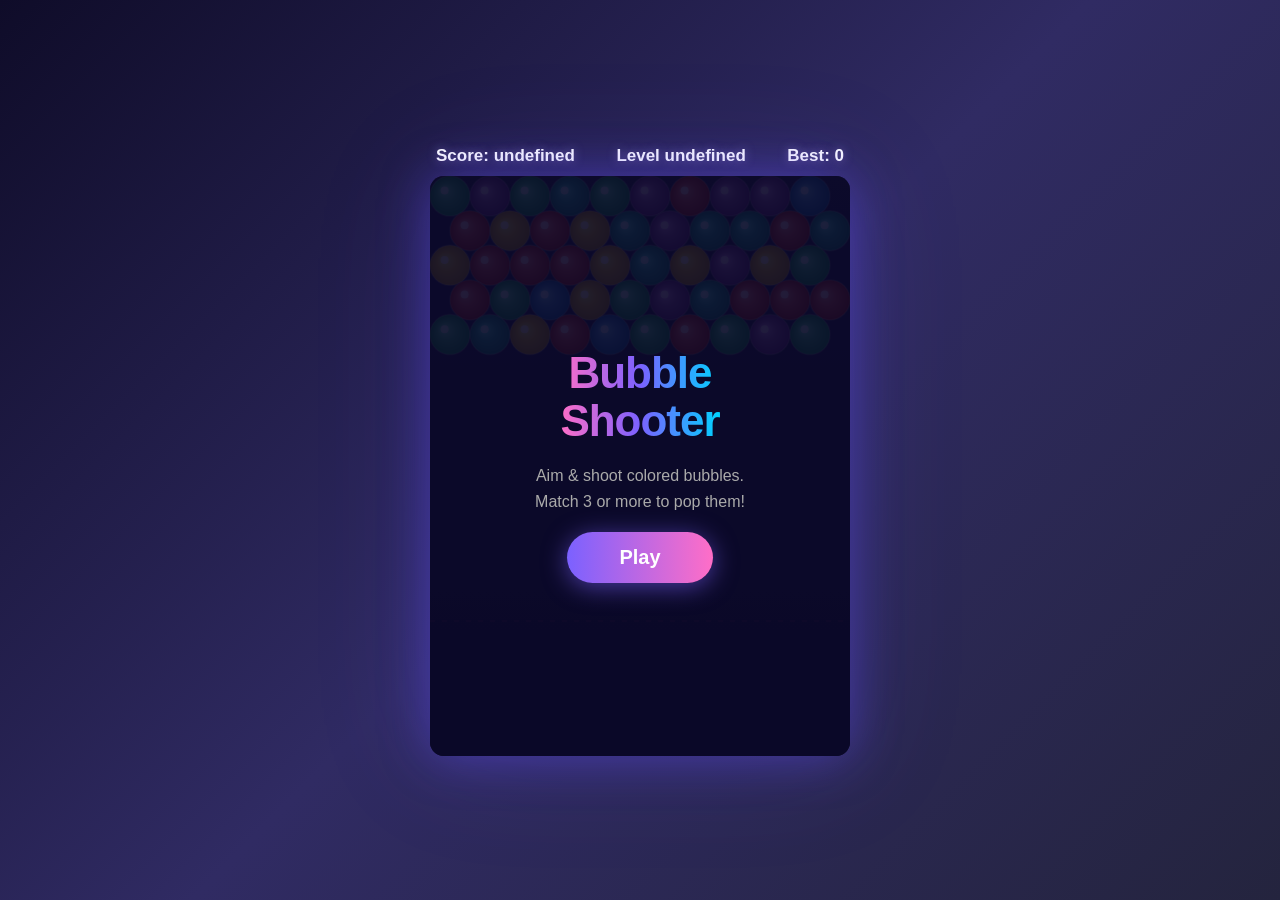
==== bubble-game/index.html @ b073822d "Add Bubble Shooter game (Microsoft Bubble style) Single-file HTML/CSS/JS game — no build step, open " ====
<!DOCTYPE html>
<html lang="en">
<head>
<meta charset="UTF-8">
<meta name="viewport" content="width=device-width, initial-scale=1.0">
<title>Bubble Shooter</title>
<style>
  * { margin: 0; padding: 0; box-sizing: border-box; }
  body {
    background: linear-gradient(135deg, #0f0c29, #302b63, #24243e);
    display: flex; justify-content: center; align-items: center;
    min-height: 100vh; font-family: 'Segoe UI', Tahoma, sans-serif;
    overflow: hidden; user-select: none;
  }
  #wrapper {
    position: relative; display: flex;
    flex-direction: column; align-items: center; gap: 8px;
  }
  #hud {
    display: flex; justify-content: space-between;
    width: 420px; color: #fff; font-size: 17px; font-weight: 600;
    text-shadow: 0 0 10px rgba(180,160,255,0.5); padding: 2px 6px;
  }
  canvas { display: block; border-radius: 14px; cursor: crosshair;
    box-shadow: 0 0 50px rgba(100,80,255,0.45), 0 0 120px rgba(100,80,255,0.15); }
  #overlay {
    position: absolute; top: 32px; left: 0;
    width: 420px; height: 580px;
    display: flex; flex-direction: column; align-items: center;
    justify-content: center; gap: 18px;
    background: rgba(10,8,40,0.90); border-radius: 14px; color: #fff; z-index: 10;
  }
  #overlay h1 {
    font-size: 44px; font-weight: 900; text-align: center; line-height: 1.1;
    background: linear-gradient(90deg, #ff6ec7, #7b61ff, #00d2ff);
    -webkit-background-clip: text; -webkit-text-fill-color: transparent;
    background-clip: text; letter-spacing: -1px;
  }
  #overlay .subtitle { font-size:16px; color:#aaa; text-align:center; line-height:1.6; max-width:280px; }
  #overlay .big-score { font-size:32px; font-weight:800; color:#ffde59; text-shadow:0 0 20px rgba(255,222,89,0.4); }
  #overlay .best-score { font-size:18px; color:#aaa; }
</style>
</head>
<body>
<div id="wrapper">
  <div id="hud">
    <span id="score-el">Score: 0</span>
    <span id="level-el">Level 1</span>
    <span id="hi-el">Best: 0</span>
  </div>
  <canvas id="c" width="420" height="580"></canvas>
  <div id="overlay">
    <h1>Bubble<br>Shooter</h1>
    <p class="subtitle">Aim &amp; shoot colored bubbles.<br>Match 3 or more to pop them!</p>
    <button id="play-btn">Play</button>
  </div>
</div>
<script>
'use strict';
const CV  = document.getElementById('c');
const ctx = CV.getContext('2d');
const W = CV.width, H = CV.height;  // 420 × 580

const R     = 20;
const D     = R * 2;
const COLS  = 10;
const ROW_H = R * Math.sqrt(3);     // ≈ 34.64
const COLORS = ['#e74c3c','#3498db','#2ecc71','#f1c40f','#9b59b6','#1abc9c'];
const SX    = W / 2;                // shooter center-x
const SY    = H - 55;               // shooter center-y
const NX    = W - 36;               // "next" preview x
const NY    = SY;
const SPD   = 13;                   // projectile speed px/frame
const DLIM  = SY - R * 4;          // danger Y – game over when bubbles pass this

// ── persistence ──────────────────────────────────────────────────────────────
function getHi()  { try { return +localStorage.getItem('bsHi') || 0; } catch { return 0; } }
function setHi(v) { try { localStorage.setItem('bsHi', v); } catch {} }

// ── grid ──────────────────────────────────────────────────────────────────────
// All rows have COLS=10 bubbles.
// Even-absolute rows have no horizontal offset; odd-absolute rows shift right by R.
// "absolute" row index = gridIndex + topAbs, where topAbs tracks prepended rows.
// This keeps existing bubbles' visual positions stable across dropRow() calls.

let grid;       // grid[i] = array of COLS colours (or null)
let topAbs;     // absolute index of grid[0]; decrements each dropRow

function absRow(gi) { return gi + topAbs; }

function colX(col, gi) {
  const isOdd = (((absRow(gi) % 2) + 2) % 2) !== 0;   // safe modulo for negatives
  return R + col * D + (isOdd ? R : 0);
}
function rowY(gi) { return R + gi * ROW_H; }

function makeRow() {
  return Array.from({length: COLS}, () => COLORS[Math.floor(Math.random() * COLORS.length)]);
}
function makeGrid(rows) {
  return Array.from({length: rows}, makeRow);
}

// ── neighbours (hex grid) ────────────────────────────────────────────────────
// Odd-absolute rows are shifted right by R relative to even ones.
// Neighbour offsets depend on whether the current absolute row is odd.
function neighbours(gi, col) {
  const odd = (((absRow(gi) % 2) + 2) % 2) !== 0;
  return [
    [gi-1, odd ? col   : col-1],
    [gi-1, odd ? col+1 : col  ],
    [gi,   col-1],
    [gi,   col+1],
    [gi+1, odd ? col   : col-1],
    [gi+1, odd ? col+1 : col  ],
  ].filter(([r,c]) => r >= 0 && r < grid.length && c >= 0 && c < COLS && grid[r][c] !== null);
}

// ── flood-fill cluster (iterative) ──────────────────────────────────────────
function cluster(gi, col, color) {
  const seen = new Set(), stack = [[gi,col]], res = [];
  while (stack.length) {
    const [r,c] = stack.pop();
    const k = r * 100 + c;
    if (seen.has(k)) continue;
    if (r < 0 || r >= grid.length || c < 0 || c >= COLS) continue;
    if (grid[r][c] !== color) continue;
    seen.add(k); res.push([r,c]);
    for (const nb of neighbours(r,c)) stack.push(nb);
  }
  return res;
}

// ── find bubbles detached from top row (BFS) ─────────────────────────────────
function findFloating() {
  const attached = new Set(), queue = [];
  for (let c = 0; c < COLS; c++) {
    if (grid.length > 0 && grid[0][c] !== null) {
      const k = c;
      if (!attached.has(k)) { attached.add(k); queue.push([0,c]); }
    }
  }
  let head = 0;
  while (head < queue.length) {
    const [r,c] = queue[head++];
    for (const [nr,nc] of neighbours(r,c)) {
      const k = nr*100+nc;
      if (!attached.has(k)) { attached.add(k); queue.push([nr,nc]); }
    }
  }
  const fl = [];
  for (let r = 0; r < grid.length; r++)
    for (let c = 0; c < COLS; c++)
      if (grid[r][c] !== null && !attached.has(r*100+c)) fl.push([r,c]);
  return fl;
}

// ── snap to nearest empty cell ────────────────────────────────────────────────
function snapCell(px, py) {
  let br = -1, bc = -1, bd = Infinity;
  const maxR = grid.length + 1;   // allow one virtual row beyond grid bottom
  for (let r = 0; r < maxR; r++) {
    for (let c = 0; c < COLS; c++) {
      if (r < grid.length && grid[r][c] !== null) continue;
      const dx = px - colX(c,r), dy = py - rowY(r);
      const d = dx*dx + dy*dy;
      if (d < bd) { bd=d; br=r; bc=c; }
    }
  }
  return [br, bc];
}

// ── place projectile & resolve ────────────────────────────────────────────────
let score, hiScore, level, dropTimer, particles;
let shootColor, nextColor, projectile;
let aimX, aimY, gameState, rafId, lastTs;

function place() {
  const [sr,sc] = snapCell(projectile.x, projectile.y);
  if (sr < 0) { projectile = null; return; }
  while (grid.length <= sr) grid.push(Array(COLS).fill(null));
  grid[sr][sc] = projectile.color;
  projectile = null;

  const hit = cluster(sr, sc, grid[sr][sc]);
  if (hit.length >= 3) {
    hit.forEach(([r,c]) => { burst(colX(c,r), rowY(r), grid[r][c]); grid[r][c] = null; });
    score += hit.length * 10 * level;
    const fell = findFloating();
    fell.forEach(([r,c]) => { burst(colX(c,r), rowY(r), grid[r][c]); grid[r][c] = null; score += 5*level; });
    if (countBubbles() === 0) { levelUp(); return; }
  }

  if (isTooLow()) { endGame(); return; }
  updateHUD();
}

function countBubbles() {
  let n = 0;
  for (const row of grid) for (const v of row) if (v !== null) n++;
  return n;
}
function isTooLow() {
  for (let r = 0; r < grid.length; r++)
    for (let c = 0; c < COLS; c++)
      if (grid[r][c] !== null && rowY(r)+R > DLIM) return true;
  return false;
}

function levelUp() {
  level++;
  topAbs = 0;
  grid = makeGrid(4 + Math.min(level, 6));
  dropTimer = 0;
  updateHUD();
}

// ── drop a row from the top ───────────────────────────────────────────────────
// Decrement topAbs FIRST so new row inherits the next absolute index.
// Existing bubbles' absolute indices are unchanged → no visual hex shift.
function dropRow() {
  topAbs--;                    // existing grid[i] now maps to absRow i+(topAbs) which is +1 higher
  grid.unshift(makeRow());     // grid[0] = new row at absolute index topAbs
  if (isTooLow()) endGame();
}

// ── particles ─────────────────────────────────────────────────────────────────
function burst(x, y, color) {
  for (let i = 0; i < 9; i++) {
    const a = (Math.PI*2*i)/9;
    particles.push({
      x, y,
      vx: Math.cos(a)*(2.5+Math.random()*3.5),
      vy: Math.sin(a)*(2.5+Math.random()*3.5),
      r: 3+Math.random()*4, color, life:1
    });
  }
}

// ── colour helpers ────────────────────────────────────────────────────────────
function adj(hex, amt) {
  const n = parseInt(hex.replace('#',''), 16);
  const r = Math.min(255, Math.max(0, (n>>16)       + amt));
  const g = Math.min(255, Math.max(0, ((n>>8)&0xff) + amt));
  const b = Math.min(255, Math.max(0, (n&0xff)      + amt));
  return `rgb(${r},${g},${b})`;
}

// ── drawing ──────────────────────────────────────────────────────────────────
function drawBubble(x, y, color, alpha, scale) {
  const a = alpha ?? 1, s = scale ?? 1, r = R*s;
  ctx.save();
  ctx.globalAlpha = a;
  ctx.beginPath(); ctx.arc(x, y, r, 0, Math.PI*2);
  const gr = ctx.createRadialGradient(x-r*.3, y-r*.32, r*.05, x, y, r);
  gr.addColorStop(0, adj(color, 70));
  gr.addColorStop(.45, color);
  gr.addColorStop(1, adj(color,-50));
  ctx.fillStyle = gr; ctx.fill();
  ctx.beginPath(); ctx.arc(x-r*.27, y-r*.27, r*.20, 0, Math.PI*2);
  ctx.fillStyle = 'rgba(255,255,255,0.6)'; ctx.fill();
  ctx.beginPath(); ctx.arc(x, y, r, 0, Math.PI*2);
  ctx.strokeStyle = 'rgba(255,255,255,0.18)'; ctx.lineWidth = 1.5; ctx.stroke();
  ctx.restore();
}

function drawBG() {
  const bg = ctx.createLinearGradient(0,0,0,H);
  bg.addColorStop(0, '#1a1a40'); bg.addColorStop(1, '#0c0c28');
  ctx.fillStyle = bg; ctx.fillRect(0,0,W,H);
}

function drawDanger() {
  ctx.save();
  ctx.strokeStyle='rgba(255,60,60,0.30)'; ctx.lineWidth=1;
  ctx.setLineDash([5,7]);
  ctx.beginPath(); ctx.moveTo(0,DLIM); ctx.lineTo(W,DLIM); ctx.stroke();
  ctx.restore();
}

function drawAim() {
  if (projectile) return;
  let dx = aimX-SX, dy = aimY-SY;
  if (dy >= -8) return;
  const len = Math.hypot(dx,dy); dx/=len; dy/=len;
  ctx.save();
  ctx.strokeStyle='rgba(255,255,255,0.22)'; ctx.lineWidth=1.5; ctx.setLineDash([7,9]);
  ctx.beginPath();
  let x=SX, y=SY; ctx.moveTo(x,y);
  for (let i=0; i<200 && y>R; i++) {
    x+=dx*16; y+=dy*16;
    if (x-R < 0)  { x=R+(R-x); dx=-dx; }
    if (x+R > W)  { x=W-R-(x-(W-R)); dx=-dx; }
    ctx.lineTo(x,y);
  }
  ctx.stroke(); ctx.restore();
}

function drawShooter() {
  let dx = aimX-SX, dy = aimY-SY;
  if (dy >= 0) { dx=0; dy=-1; }
  const ang = Math.atan2(dy,dx);
  ctx.save(); ctx.translate(SX,SY);
  // base
  ctx.beginPath(); ctx.arc(0,0,24,0,Math.PI*2);
  const bg = ctx.createRadialGradient(-6,-6,2,0,0,24);
  bg.addColorStop(0,'#a08cff'); bg.addColorStop(1,'#3a2a88');
  ctx.fillStyle=bg; ctx.fill();
  ctx.strokeStyle='rgba(255,255,255,0.25)'; ctx.lineWidth=2; ctx.stroke();
  // barrel
  ctx.rotate(ang);
  ctx.fillStyle='#7b61ff';
  ctx.fillRect(-6,-R-22,12,R+22);
  ctx.fillStyle='#9a84ff';
  ctx.fillRect(-3,-R-22,6,R+22);
  ctx.restore();
  drawBubble(SX, SY, shootColor, 1, .72);
}

function drawNext() {
  ctx.save();
  ctx.font='10px Segoe UI'; ctx.fillStyle='rgba(255,255,255,0.45)'; ctx.textAlign='center';
  ctx.fillText('NEXT', NX, NY-R-8);
  ctx.restore();
  drawBubble(NX, NY, nextColor, 1, .62);
}

function render() {
  drawBG();
  for (let r=0; r<grid.length; r++)
    for (let c=0; c<COLS; c++)
      if (grid[r][c]!==null) drawBubble(colX(c,r), rowY(r), grid[r][c]);
  for (const p of particles) {
    ctx.save(); ctx.globalAlpha=p.life*.9;
    ctx.beginPath(); ctx.arc(p.x,p.y,p.r*p.life,0,Math.PI*2);
    ctx.fillStyle=p.color; ctx.fill(); ctx.restore();
  }
  drawDanger();
  if (gameState==='play') {
    drawAim(); drawShooter(); drawNext();
    if (projectile) drawBubble(projectile.x, projectile.y, projectile.color);
  }
}

// ── game loop ─────────────────────────────────────────────────────────────────
function loop(ts) {
  if (gameState !== 'play') return;
  const dt = Math.min(ts - lastTs, 50); lastTs = ts;

  if (projectile) {
    projectile.x += projectile.vx;
    projectile.y += projectile.vy;
    if (projectile.x-R < 0) { projectile.x=R; projectile.vx=Math.abs(projectile.vx); }
    if (projectile.x+R > W) { projectile.x=W-R; projectile.vx=-Math.abs(projectile.vx); }
    if (projectile.y-R <= 0) { projectile.y=R; place(); }
    else {
      let hit=false;
      outer: for (let r=0; r<grid.length; r++)
        for (let c=0; c<COLS; c++) {
          if (!grid[r][c]) continue;
          const dx=projectile.x-colX(c,r), dy=projectile.y-rowY(r);
          if (dx*dx+dy*dy < (D-1)*(D-1)) { hit=true; break outer; }
        }
      if (hit) place();
    }
  }

  for (const p of particles) { p.x+=p.vx; p.y+=p.vy; p.vy+=.10; p.life-=.035; }
  for (let i=particles.length-1; i>=0; i--) if (particles[i].life<=0) particles.splice(i,1);

  dropTimer += dt;
  if (dropTimer >= Math.max(14000 - level*1200, 5000)) { dropTimer=0; dropRow(); }

  render();
  rafId = requestAnimationFrame(loop);
}

// ── shoot ─────────────────────────────────────────────────────────────────────
function shoot(tx, ty) {
  if (gameState!=='play' || projectile) return;
  const dx=tx-SX, dy=ty-SY;
  if (dy >= -8) return;
  const len=Math.hypot(dx,dy);
  projectile = { x:SX, y:SY, vx:(dx/len)*SPD, vy:(dy/len)*SPD, color:shootColor };
  shootColor = nextColor;
  nextColor  = COLORS[Math.floor(Math.random()*COLORS.length)];
}

// ── HUD ───────────────────────────────────────────────────────────────────────
function updateHUD() {
  document.getElementById('score-el').textContent = `Score: ${score}`;
  document.getElementById('level-el').textContent = `Level ${level}`;
  document.getElementById('hi-el').textContent    = `Best: ${hiScore}`;
}

// ── overlay helpers ───────────────────────────────────────────────────────────
const OV = document.getElementById('overlay');

function makeBtn(label) {
  const b = document.createElement('button');
  b.textContent = label;
  Object.assign(b.style, {
    padding:'14px 52px', fontSize:'20px', fontWeight:'700', border:'none',
    borderRadius:'50px', background:'linear-gradient(90deg,#7b61ff,#ff6ec7)',
    color:'#fff', cursor:'pointer', boxShadow:'0 4px 24px rgba(123,97,255,0.55)',
    transition:'transform .12s, box-shadow .12s'
  });
  b.onmouseenter = ()=>{ b.style.transform='scale(1.07)'; };
  b.onmouseleave = ()=>{ b.style.transform=''; };
  b.onmousedown  = ()=>{ b.style.transform='scale(0.96)'; };
  return b;
}

function showOverlay(html, btnLabel) {
  OV.innerHTML = html;
  const btn = makeBtn(btnLabel);
  btn.onclick = startGame;
  OV.appendChild(btn);
  OV.style.display = 'flex';
}

function showMenu() {
  showOverlay(`
    <h1>Bubble<br>Shooter</h1>
    <p class="subtitle">Aim &amp; shoot colored bubbles.<br>Match 3 or more to pop them!</p>
  `, 'Play');
}

function showGameOver() {
  if (score > hiScore) { hiScore = score; setHi(hiScore); }
  showOverlay(`
    <h1>Game Over</h1>
    <p class="big-score">Score: ${score}</p>
    <p class="best-score">Best: ${hiScore}</p>
  `, 'Play Again');
}

// ── start / end ───────────────────────────────────────────────────────────────
function startGame() {
  cancelAnimationFrame(rafId);
  hiScore    = getHi();
  topAbs     = 0;
  grid       = makeGrid(5);
  projectile = null;
  score      = 0;
  level      = 1;
  dropTimer  = 0;
  particles  = [];
  aimX = SX; aimY = 0;
  shootColor = COLORS[Math.floor(Math.random()*COLORS.length)];
  nextColor  = COLORS[Math.floor(Math.random()*COLORS.length)];
  gameState  = 'play';
  OV.style.display = 'none';
  updateHUD();
  lastTs = performance.now();
  rafId  = requestAnimationFrame(loop);
}

function endGame() {
  gameState = 'over';
  cancelAnimationFrame(rafId);
  render();
  showGameOver();
}

// ── input (registered once) ───────────────────────────────────────────────────
function cxy(e) {
  const rect = CV.getBoundingClientRect();
  const sx = W/rect.width, sy = H/rect.height;
  const s  = e.touches ? e.touches[0] : e;
  return [(s.clientX-rect.left)*sx, (s.clientY-rect.top)*sy];
}
CV.addEventListener('mousemove',  e => { [aimX,aimY] = cxy(e); });
CV.addEventListener('click',      e => { shoot(...cxy(e)); });
CV.addEventListener('touchmove',  e => { e.preventDefault(); [aimX,aimY]=cxy(e); }, {passive:false});
CV.addEventListener('touchstart', e => { e.preventDefault(); const p=cxy(e); aimX=p[0]; aimY=p[1]; shoot(...p); }, {passive:false});
document.addEventListener('visibilitychange', () => {
  if (!document.hidden && gameState==='play') lastTs = performance.now();
});

// ── boot ──────────────────────────────────────────────────────────────────────
hiScore   = getHi();
topAbs    = 0;
grid      = makeGrid(5);
particles = [];
shootColor= COLORS[0]; nextColor= COLORS[1];
aimX=SX; aimY=0;
gameState = 'menu';
render();
updateHUD();
showMenu();
</script>
</body>
</html>
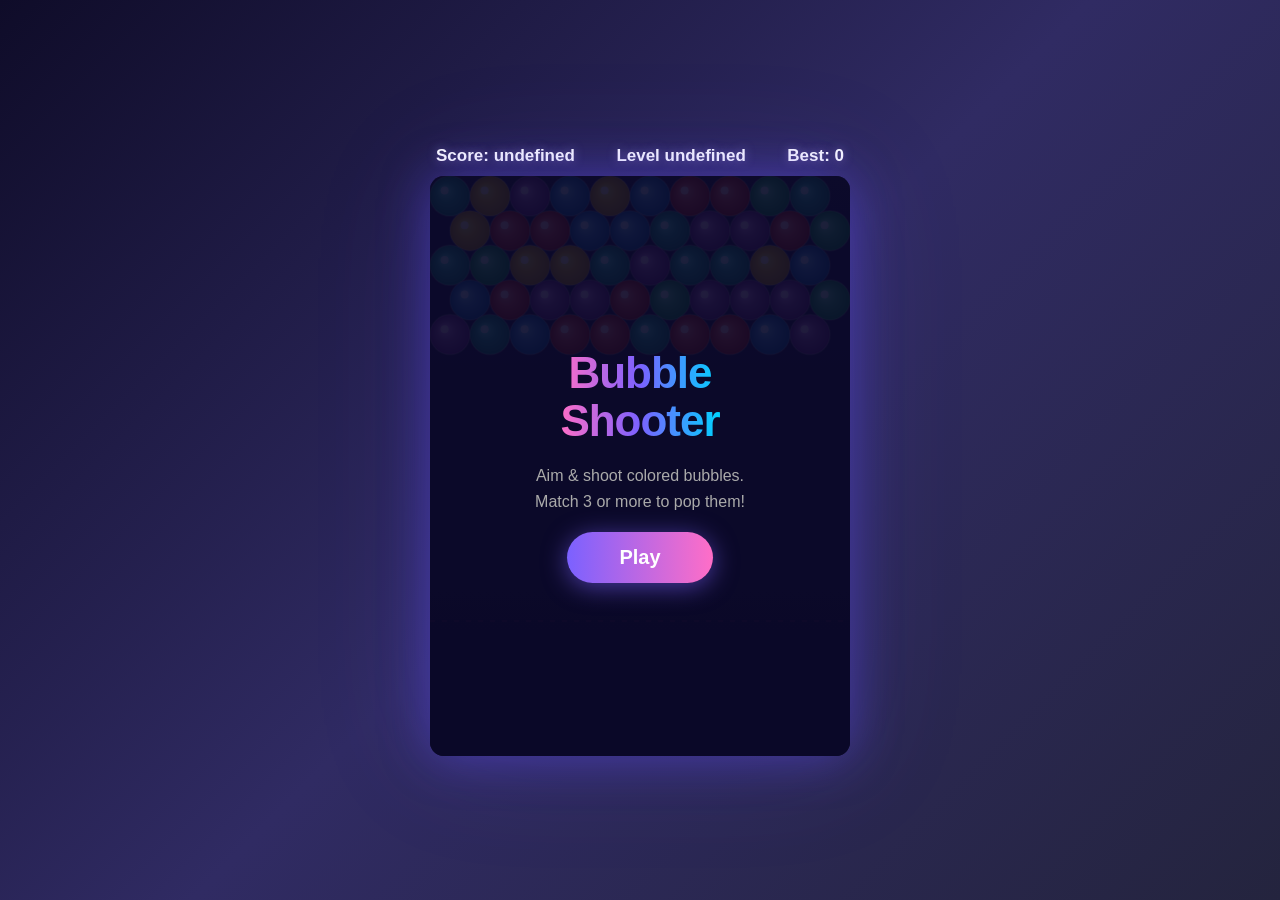
==== commit e707b21b: "Make bubble game responsive for all screen sizes Scales the entire game wrapper via CSS transform so" ====
--- a/bubble-game/index.html
+++ b/bubble-game/index.html
@@ -2,19 +2,20 @@
 <html lang="en">
 <head>
 <meta charset="UTF-8">
-<meta name="viewport" content="width=device-width, initial-scale=1.0">
+<meta name="viewport" content="width=device-width, initial-scale=1.0, viewport-fit=cover">
 <title>Bubble Shooter</title>
 <style>
   * { margin: 0; padding: 0; box-sizing: border-box; }
   body {
     background: linear-gradient(135deg, #0f0c29, #302b63, #24243e);
     display: flex; justify-content: center; align-items: center;
-    min-height: 100vh; font-family: 'Segoe UI', Tahoma, sans-serif;
+    min-height: 100dvh; font-family: 'Segoe UI', Tahoma, sans-serif;
     overflow: hidden; user-select: none;
   }
   #wrapper {
     position: relative; display: flex;
     flex-direction: column; align-items: center; gap: 8px;
+    transform-origin: center center;
   }
   #hud {
     display: flex; justify-content: space-between;
@@ -478,7 +479,21 @@
   if (!document.hidden && gameState==='play') lastTs = performance.now();
 });
 
+// ── responsive scaling ────────────────────────────────────────────────────────
+// Scale the whole wrapper so the game fills the viewport on any screen size.
+// cxy() uses getBoundingClientRect(), so input coords stay correct at any scale.
+function fitToScreen() {
+  const GAME_H = 580 + 44; // canvas + HUD + gap
+  const s = Math.min(1,
+    (window.innerWidth  - 8) / 420,
+    (window.innerHeight - 8) / GAME_H
+  );
+  document.getElementById('wrapper').style.transform = s < 1 ? `scale(${s})` : '';
+}
+window.addEventListener('resize', fitToScreen);
+
 // ── boot ──────────────────────────────────────────────────────────────────────
+fitToScreen();
 hiScore   = getHi();
 topAbs    = 0;
 grid      = makeGrid(5);
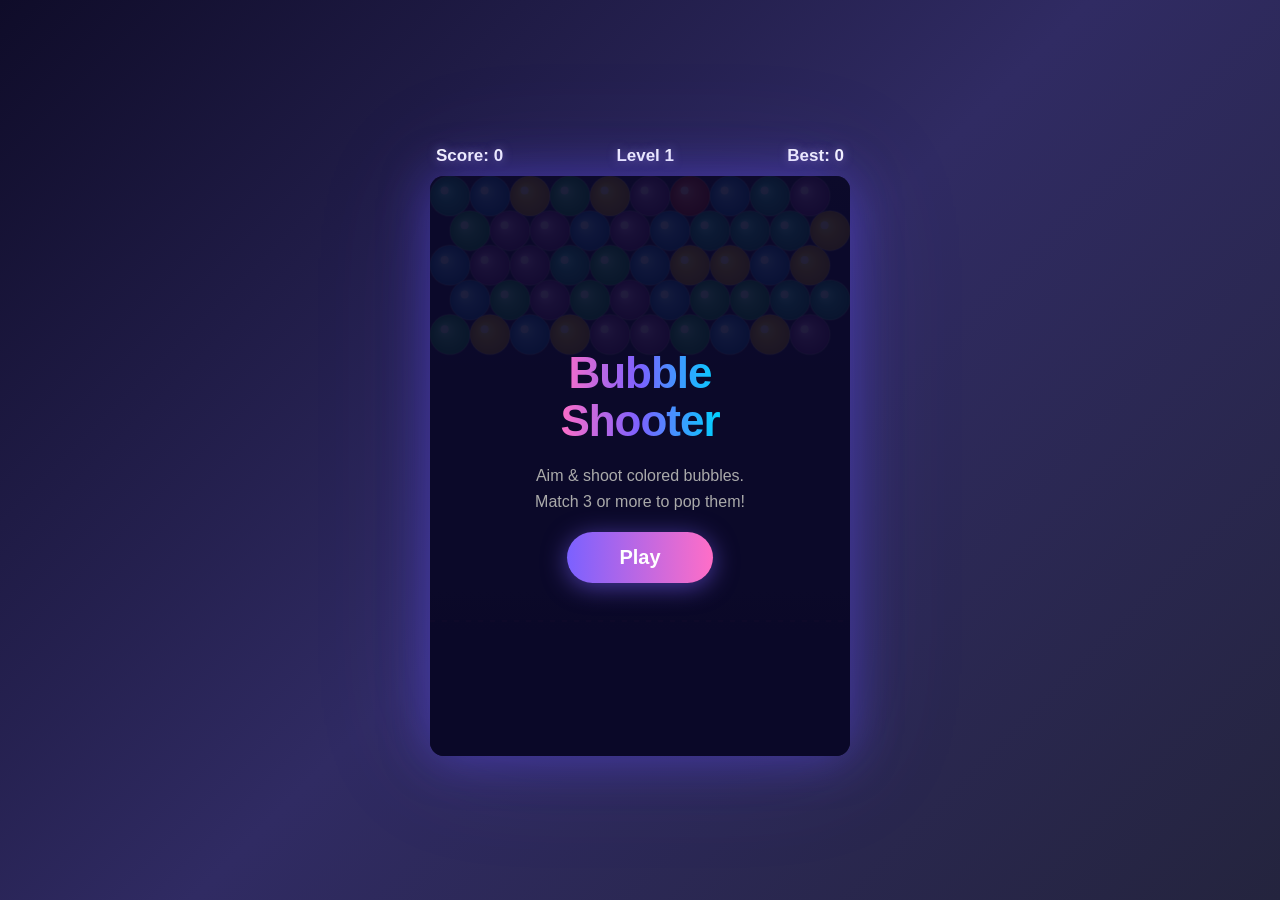
==== commit 01a20794: "Fix score/level showing undefined on menu screen Initialize score=0 and level=1 at boot so updateHUD" ====
--- a/bubble-game/index.html
+++ b/bubble-game/index.html
@@ -495,6 +495,8 @@
 // ── boot ──────────────────────────────────────────────────────────────────────
 fitToScreen();
 hiScore   = getHi();
+score     = 0;
+level     = 1;
 topAbs    = 0;
 grid      = makeGrid(5);
 particles = [];
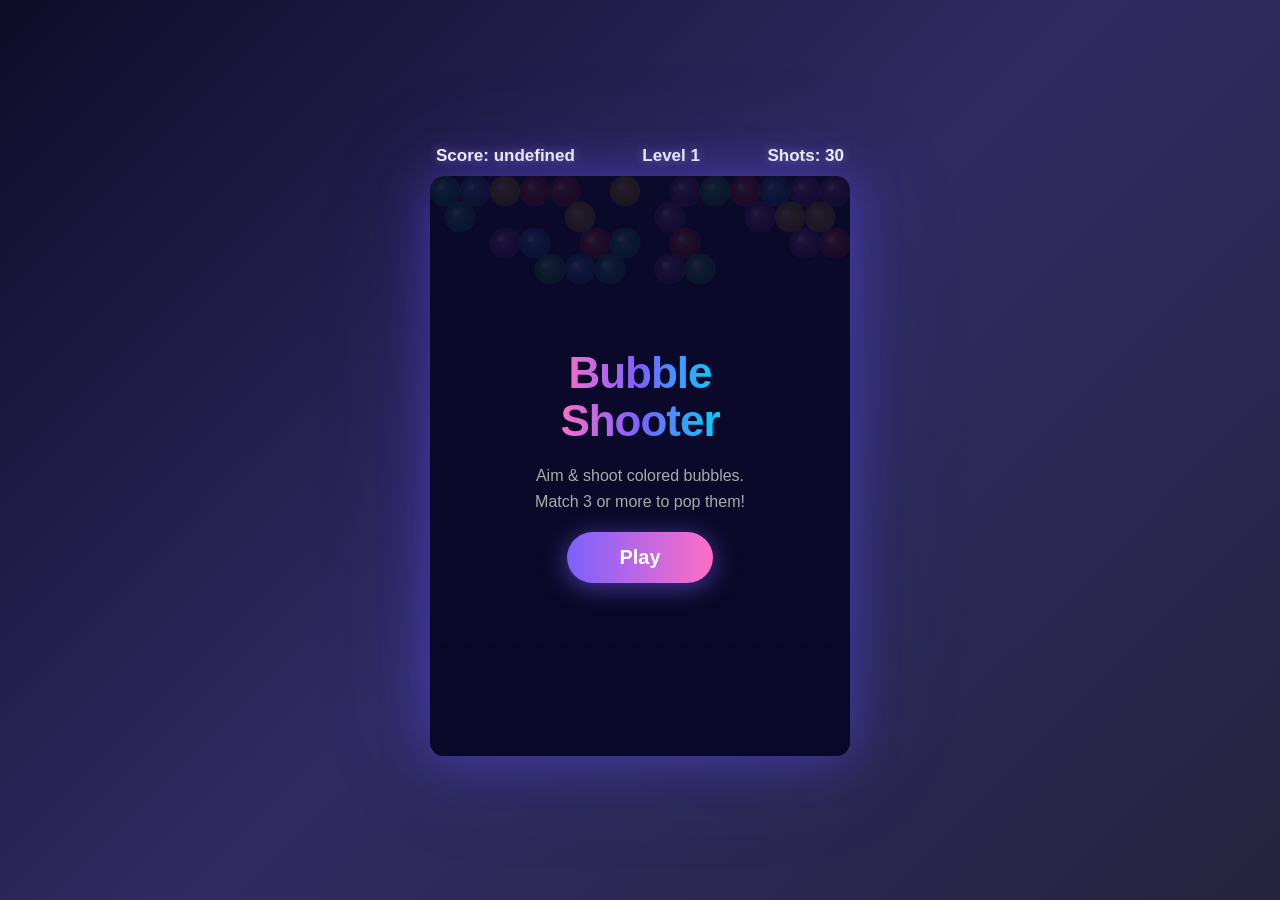
==== commit 22660fee: "Add 4 power-ups, type selector, and game mechanics overhaul Major features: - Add 4 power-up types: " ====
--- a/bubble-game/index.html
+++ b/bubble-game/index.html
@@ -2,20 +2,19 @@
 <html lang="en">
 <head>
 <meta charset="UTF-8">
-<meta name="viewport" content="width=device-width, initial-scale=1.0, viewport-fit=cover">
+<meta name="viewport" content="width=device-width, initial-scale=1.0">
 <title>Bubble Shooter</title>
 <style>
   * { margin: 0; padding: 0; box-sizing: border-box; }
   body {
     background: linear-gradient(135deg, #0f0c29, #302b63, #24243e);
     display: flex; justify-content: center; align-items: center;
-    min-height: 100dvh; font-family: 'Segoe UI', Tahoma, sans-serif;
+    min-height: 100vh; font-family: 'Segoe UI', Tahoma, sans-serif;
     overflow: hidden; user-select: none;
   }
   #wrapper {
     position: relative; display: flex;
     flex-direction: column; align-items: center; gap: 8px;
-    transform-origin: center center;
   }
   #hud {
     display: flex; justify-content: space-between;
@@ -47,7 +46,7 @@
   <div id="hud">
     <span id="score-el">Score: 0</span>
     <span id="level-el">Level 1</span>
-    <span id="hi-el">Best: 0</span>
+    <span id="shots-el">Shots: 30</span>
   </div>
   <canvas id="c" width="420" height="580"></canvas>
   <div id="overlay">
@@ -62,11 +61,12 @@
 const ctx = CV.getContext('2d');
 const W = CV.width, H = CV.height;  // 420 × 580
 
-const R     = 20;
+const R     = 15;
 const D     = R * 2;
-const COLS  = 10;
+const COLS  = 14;
 const ROW_H = R * Math.sqrt(3);     // ≈ 34.64
 const COLORS = ['#e74c3c','#3498db','#2ecc71','#f1c40f','#9b59b6','#1abc9c'];
+const TYPES  = ['normal','paint','destroyer','explosive','row'];
 const SX    = W / 2;                // shooter center-x
 const SY    = H - 55;               // shooter center-y
 const NX    = W - 36;               // "next" preview x
@@ -100,6 +100,22 @@
 }
 function makeGrid(rows) {
   return Array.from({length: rows}, makeRow);
+}
+
+function makeGridWithBulleCount(bulletCount) {
+  const grid = [];
+  let placed = 0;
+  while (placed < bulletCount) {
+    const row = Array(COLS).fill(null);
+    for (let c = 0; c < COLS && placed < bulletCount; c++) {
+      if (Math.random() < 0.7) {
+        row[c] = COLORS[Math.floor(Math.random() * COLORS.length)];
+        placed++;
+      }
+    }
+    grid.push(row);
+  }
+  return grid;
 }
 
 // ── neighbours (hex grid) ────────────────────────────────────────────────────
@@ -171,28 +187,103 @@
   return [br, bc];
 }
 
+// ── random type selector ──────────────────────────────────────────────────────
+function randomType() {
+  return TYPES[Math.floor(Math.random() * TYPES.length)];
+}
+
 // ── place projectile & resolve ────────────────────────────────────────────────
-let score, hiScore, level, dropTimer, particles;
+let score, hiScore, level, particles;
 let shootColor, nextColor, projectile;
+let shootType, nextType, selectedTypeIdx;
+let shots, baseShots = 30;
 let aimX, aimY, gameState, rafId, lastTs;
+
+// ── power-up effects ──────────────────────────────────────────────────────────
+function effectPaint(sr, sc) {
+  const newColor = COLORS[Math.floor(Math.random() * COLORS.length)];
+  for (const [nr,nc] of neighbours(sr, sc)) {
+    if (grid[nr][nc] !== null) {
+      grid[nr][nc] = newColor;
+      burst(colX(nc,nr), rowY(nr), newColor);
+    }
+  }
+}
+
+function effectExplosive(sr, sc) {
+  const toDestroy = new Set();
+  toDestroy.add(sr * 100 + sc);
+  for (const [r,c] of neighbours(sr, sc)) {
+    toDestroy.add(r * 100 + c);
+    for (const [nr,nc] of neighbours(r,c)) {
+      toDestroy.add(nr * 100 + nc);
+    }
+  }
+  toDestroy.forEach(k => {
+    const r = Math.floor(k/100), c = k%100;
+    if (r >= 0 && r < grid.length && c >= 0 && c < COLS && grid[r][c]) {
+      burst(colX(c,r), rowY(r), grid[r][c]);
+      grid[r][c] = null;
+      score += 5 * level;
+    }
+  });
+}
+
+function effectRow(sr) {
+  for (let c = 0; c < COLS; c++) {
+    if (grid[sr][c] !== null) {
+      burst(colX(c,sr), rowY(sr), grid[sr][c]);
+      grid[sr][c] = null;
+      score += 5 * level;
+    }
+  }
+}
 
 function place() {
   const [sr,sc] = snapCell(projectile.x, projectile.y);
   if (sr < 0) { projectile = null; return; }
   while (grid.length <= sr) grid.push(Array(COLS).fill(null));
-  grid[sr][sc] = projectile.color;
+  const type = projectile.type, color = projectile.color;
   projectile = null;
 
-  const hit = cluster(sr, sc, grid[sr][sc]);
-  if (hit.length >= 3) {
-    hit.forEach(([r,c]) => { burst(colX(c,r), rowY(r), grid[r][c]); grid[r][c] = null; });
-    score += hit.length * 10 * level;
-    const fell = findFloating();
-    fell.forEach(([r,c]) => { burst(colX(c,r), rowY(r), grid[r][c]); grid[r][c] = null; score += 5*level; });
-    if (countBubbles() === 0) { levelUp(); return; }
-  }
-
-  if (isTooLow()) { endGame(); return; }
+  switch(type) {
+    case 'paint':
+      grid[sr][sc] = color;
+      effectPaint(sr, sc);
+      break;
+    case 'destroyer':
+      // destructrice: grid[sr][sc] reste vide, elle disparaît
+      break;
+    case 'explosive':
+      grid[sr][sc] = color;
+      effectExplosive(sr, sc);
+      score += 15 * level;
+      break;
+    case 'row':
+      grid[sr][sc] = color;
+      effectRow(sr);
+      score += 15 * level;
+      break;
+    case 'normal':
+    default:
+      grid[sr][sc] = color;
+      const hit = cluster(sr, sc, grid[sr][sc]);
+      if (hit.length >= 3) {
+        hit.forEach(([r,c]) => { burst(colX(c,r), rowY(r), grid[r][c]); grid[r][c] = null; });
+        score += hit.length * 10 * level;
+      }
+  }
+
+  const fell = findFloating();
+  fell.forEach(([r,c]) => { burst(colX(c,r), rowY(r), grid[r][c]); grid[r][c] = null; score += 5*level; });
+
+  const remaining = countBubbles();
+  if (remaining === 0) {
+    if (shots > 0) { levelUp(); return; }
+    else { endGame(); return; }
+  }
+
+  if (shots === 0) { endGame(); return; }
   updateHUD();
 }
 
@@ -211,8 +302,9 @@
 function levelUp() {
   level++;
   topAbs = 0;
-  grid = makeGrid(4 + Math.min(level, 6));
-  dropTimer = 0;
+  const bulletCount = Math.round(baseShots * Math.pow(1.05, level - 1));
+  grid = makeGridWithBulleCount(bulletCount);
+  shots += 5;
   updateHUD();
 }
 
@@ -248,7 +340,7 @@
 }
 
 // ── drawing ──────────────────────────────────────────────────────────────────
-function drawBubble(x, y, color, alpha, scale) {
+function drawBubble(x, y, color, alpha, scale, type) {
   const a = alpha ?? 1, s = scale ?? 1, r = R*s;
   ctx.save();
   ctx.globalAlpha = a;
@@ -262,6 +354,20 @@
   ctx.fillStyle = 'rgba(255,255,255,0.6)'; ctx.fill();
   ctx.beginPath(); ctx.arc(x, y, r, 0, Math.PI*2);
   ctx.strokeStyle = 'rgba(255,255,255,0.18)'; ctx.lineWidth = 1.5; ctx.stroke();
+
+  // type indicators
+  if (type === 'paint') {
+    ctx.strokeStyle = 'rgba(255,200,100,0.8)'; ctx.lineWidth = 2.5; ctx.stroke();
+  } else if (type === 'destroyer') {
+    ctx.strokeStyle = 'rgba(255,80,80,0.9)'; ctx.lineWidth = 3; ctx.stroke();
+    ctx.strokeStyle = 'rgba(255,200,200,0.6)'; ctx.lineWidth = 1; ctx.stroke();
+  } else if (type === 'explosive') {
+    ctx.strokeStyle = 'rgba(255,150,0,0.85)'; ctx.lineWidth = 2.5;
+    ctx.beginPath(); ctx.arc(x, y, r*1.3, 0, Math.PI*2); ctx.stroke();
+  } else if (type === 'row') {
+    ctx.strokeStyle = 'rgba(100,200,255,0.8)'; ctx.lineWidth = 2;
+    ctx.beginPath(); ctx.moveTo(x-r*1.2, y); ctx.lineTo(x+r*1.2, y); ctx.stroke();
+  }
   ctx.restore();
 }
 
@@ -315,15 +421,23 @@
   ctx.fillStyle='#9a84ff';
   ctx.fillRect(-3,-R-22,6,R+22);
   ctx.restore();
-  drawBubble(SX, SY, shootColor, 1, .72);
+  drawBubble(SX, SY, shootColor, 1, .72, shootType);
 }
 
 function drawNext() {
   ctx.save();
   ctx.font='10px Segoe UI'; ctx.fillStyle='rgba(255,255,255,0.45)'; ctx.textAlign='center';
-  ctx.fillText('NEXT', NX, NY-R-8);
+  ctx.fillText('SELECT', NX, NY-R-14);
+  ctx.font='8px Segoe UI'; ctx.fillStyle='rgba(200,200,200,0.6)';
+  ctx.fillText('◄ ► arrows', NX, NY-R-4);
   ctx.restore();
-  drawBubble(NX, NY, nextColor, 1, .62);
+  drawBubble(NX, NY, nextColor, 1, .62, TYPES[selectedTypeIdx]);
+
+  // highlight border for selected type
+  ctx.save();
+  ctx.strokeStyle = 'rgba(255,255,100,0.8)'; ctx.lineWidth = 2.5;
+  ctx.beginPath(); ctx.arc(NX, NY, R*.62+4, 0, Math.PI*2); ctx.stroke();
+  ctx.restore();
 }
 
 function render() {
@@ -339,7 +453,7 @@
   drawDanger();
   if (gameState==='play') {
     drawAim(); drawShooter(); drawNext();
-    if (projectile) drawBubble(projectile.x, projectile.y, projectile.color);
+    if (projectile) drawBubble(projectile.x, projectile.y, projectile.color, 1, 1, projectile.type);
   }
 }
 
@@ -360,7 +474,15 @@
         for (let c=0; c<COLS; c++) {
           if (!grid[r][c]) continue;
           const dx=projectile.x-colX(c,r), dy=projectile.y-rowY(r);
-          if (dx*dx+dy*dy < (D-1)*(D-1)) { hit=true; break outer; }
+          if (dx*dx+dy*dy < (D-1)*(D-1)) {
+            if (projectile.type === 'destroyer') {
+              burst(colX(c,r), rowY(r), grid[r][c]);
+              grid[r][c] = null;
+              score += 3 * level;
+            } else {
+              hit=true; break outer;
+            }
+          }
         }
       if (hit) place();
     }
@@ -369,29 +491,32 @@
   for (const p of particles) { p.x+=p.vx; p.y+=p.vy; p.vy+=.10; p.life-=.035; }
   for (let i=particles.length-1; i>=0; i--) if (particles[i].life<=0) particles.splice(i,1);
 
-  dropTimer += dt;
-  if (dropTimer >= Math.max(14000 - level*1200, 5000)) { dropTimer=0; dropRow(); }
-
   render();
   rafId = requestAnimationFrame(loop);
 }
 
 // ── shoot ─────────────────────────────────────────────────────────────────────
 function shoot(tx, ty) {
-  if (gameState!=='play' || projectile) return;
+  if (gameState!=='play' || projectile || shots === 0) return;
   const dx=tx-SX, dy=ty-SY;
   if (dy >= -8) return;
   const len=Math.hypot(dx,dy);
-  projectile = { x:SX, y:SY, vx:(dx/len)*SPD, vy:(dy/len)*SPD, color:shootColor };
+  projectile = { x:SX, y:SY, vx:(dx/len)*SPD, vy:(dy/len)*SPD, color:shootColor, type:shootType };
   shootColor = nextColor;
   nextColor  = COLORS[Math.floor(Math.random()*COLORS.length)];
+  shootType = TYPES[selectedTypeIdx];
+  selectedTypeIdx = (selectedTypeIdx + 1) % TYPES.length;
+  shots--;
+  updateHUD();
 }
 
 // ── HUD ───────────────────────────────────────────────────────────────────────
 function updateHUD() {
   document.getElementById('score-el').textContent = `Score: ${score}`;
   document.getElementById('level-el').textContent = `Level ${level}`;
-  document.getElementById('hi-el').textContent    = `Best: ${hiScore}`;
+  const shotsEl = document.getElementById('shots-el');
+  shotsEl.textContent = `Shots: ${shots}`;
+  shotsEl.style.color = shots < 5 ? '#ff6b6b' : '#fff';
 }
 
 // ── overlay helpers ───────────────────────────────────────────────────────────
@@ -441,15 +566,17 @@
   cancelAnimationFrame(rafId);
   hiScore    = getHi();
   topAbs     = 0;
-  grid       = makeGrid(5);
+  grid       = makeGridWithBulleCount(baseShots);
   projectile = null;
   score      = 0;
   level      = 1;
-  dropTimer  = 0;
   particles  = [];
+  shots      = baseShots;
   aimX = SX; aimY = 0;
   shootColor = COLORS[Math.floor(Math.random()*COLORS.length)];
   nextColor  = COLORS[Math.floor(Math.random()*COLORS.length)];
+  selectedTypeIdx = 0;
+  shootType  = TYPES[selectedTypeIdx];
   gameState  = 'play';
   OV.style.display = 'none';
   updateHUD();
@@ -475,34 +602,27 @@
 CV.addEventListener('click',      e => { shoot(...cxy(e)); });
 CV.addEventListener('touchmove',  e => { e.preventDefault(); [aimX,aimY]=cxy(e); }, {passive:false});
 CV.addEventListener('touchstart', e => { e.preventDefault(); const p=cxy(e); aimX=p[0]; aimY=p[1]; shoot(...p); }, {passive:false});
+document.addEventListener('keydown', e => {
+  if (gameState !== 'play') return;
+  if (e.key === 'ArrowRight') { selectedTypeIdx = (selectedTypeIdx + 1) % TYPES.length; }
+  if (e.key === 'ArrowLeft') { selectedTypeIdx = (selectedTypeIdx - 1 + TYPES.length) % TYPES.length; }
+});
 document.addEventListener('visibilitychange', () => {
   if (!document.hidden && gameState==='play') lastTs = performance.now();
 });
 
-// ── responsive scaling ────────────────────────────────────────────────────────
-// Scale the whole wrapper so the game fills the viewport on any screen size.
-// cxy() uses getBoundingClientRect(), so input coords stay correct at any scale.
-function fitToScreen() {
-  const GAME_H = 580 + 44; // canvas + HUD + gap
-  const s = Math.min(1,
-    (window.innerWidth  - 8) / 420,
-    (window.innerHeight - 8) / GAME_H
-  );
-  document.getElementById('wrapper').style.transform = s < 1 ? `scale(${s})` : '';
-}
-window.addEventListener('resize', fitToScreen);
-
 // ── boot ──────────────────────────────────────────────────────────────────────
-fitToScreen();
 hiScore   = getHi();
-score     = 0;
-level     = 1;
 topAbs    = 0;
-grid      = makeGrid(5);
+grid      = makeGridWithBulleCount(baseShots);
 particles = [];
+shots     = baseShots;
 shootColor= COLORS[0]; nextColor= COLORS[1];
+selectedTypeIdx = 0;
+shootType = TYPES[selectedTypeIdx];
 aimX=SX; aimY=0;
 gameState = 'menu';
+level = 1;
 render();
 updateHUD();
 showMenu();
